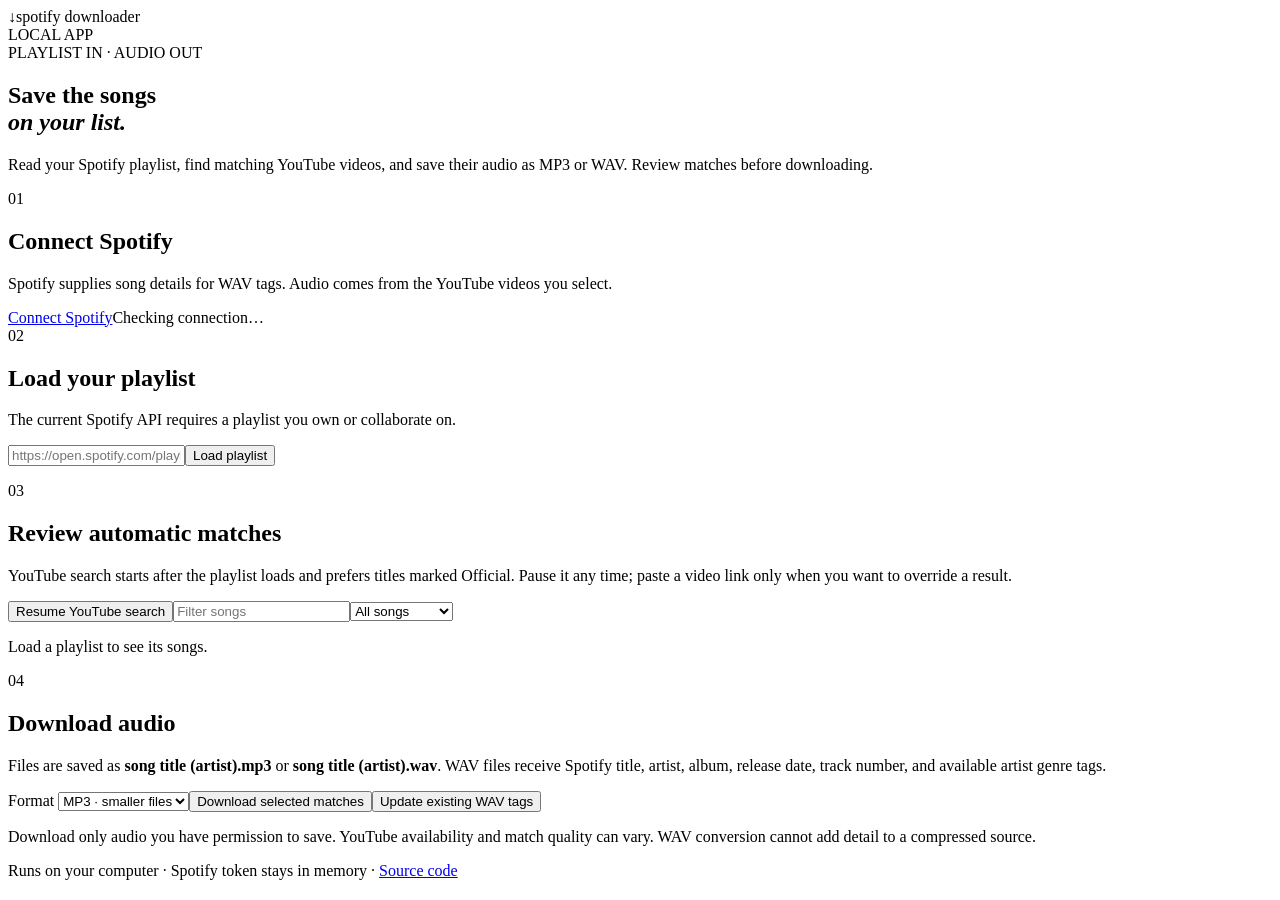
==== ui/index.html @ 51792dea "Tag existing WAV files without YouTube access" ====
<!doctype html>
<html lang="en">
<head>
  <meta charset="utf-8">
  <meta name="viewport" content="width=device-width, initial-scale=1">
  <meta name="app-token" content="__CSRF__">
  <title>Spotify Downloader</title>
  <link rel="stylesheet" href="/style.css">
  <script src="/app.js" defer></script>
</head>
<body>
  <main class="shell">
    <header class="topbar"><div class="brand"><span class="mark">↓</span><span>spotify downloader</span></div><span class="local">LOCAL APP</span></header>
    <section class="hero"><div class="eyebrow">PLAYLIST IN · AUDIO OUT</div><h1>Save the songs<br><em>on your list.</em></h1><p>Read your Spotify playlist, find matching YouTube videos, and save their audio as MP3 or WAV. Review matches before downloading.</p></section>
    <div id="notice" class="notice" role="status" hidden></div>
    <section class="card">
      <div class="step"><span>01</span><div><h2>Connect Spotify</h2><p>Spotify supplies song details for WAV tags. Audio comes from the YouTube videos you select.</p></div></div>
      <div class="row"><a class="button" href="/auth" id="connect">Connect Spotify</a><span id="connection" class="muted">Checking connection…</span></div>
    </section>
    <section class="card">
      <div class="step"><span>02</span><div><h2>Load your playlist</h2><p>The current Spotify API requires a playlist you own or collaborate on.</p></div></div>
      <form id="playlist-form" class="input-row"><input id="playlist-url" type="url" placeholder="https://open.spotify.com/playlist/…" required><button class="button" type="submit">Load playlist</button></form>
      <p id="playlist-summary" class="muted"></p>
    </section>
    <section class="card">
      <div class="step"><span>03</span><div><h2>Review automatic matches</h2><p>YouTube search starts after the playlist loads and prefers titles marked Official. Pause it any time; paste a video link only when you want to override a result.</p></div></div>
      <div class="row"><button id="match" class="button secondary">Resume YouTube search</button><input id="filter" type="search" placeholder="Filter songs"><select id="status-filter" aria-label="Filter by status"><option value="all">All songs</option><option value="needs_review">Needs review</option><option value="matched">Matched</option><option value="downloaded">Downloaded</option><option value="error">Errors</option></select></div>
      <div id="job" class="job" hidden></div>
      <div id="tracks" class="tracks"><p class="empty">Load a playlist to see its songs.</p></div>
      <p id="visible-count" class="muted"></p>
      <button id="show-more" class="text-button" hidden>Show more</button>
    </section>
    <section class="card final-card">
      <div class="step"><span>04</span><div><h2>Download audio</h2><p>Files are saved as <strong>song title (artist).mp3</strong> or <strong>song title (artist).wav</strong>. WAV files receive Spotify title, artist, album, release date, track number, and available artist genre tags.</p></div></div>
      <div class="row"><label class="format">Format <select id="format"><option value="mp3">MP3 · smaller files</option><option value="wav">WAV · larger files</option></select></label><button id="download" class="button">Download selected matches</button><button id="tag-wav" class="button secondary">Update existing WAV tags</button></div>
      <p id="folder" class="muted"></p><p class="small">Download only audio you have permission to save. YouTube availability and match quality can vary. WAV conversion cannot add detail to a compressed source.</p>
    </section>
    <footer>Runs on your computer · Spotify token stays in memory · <a href="https://github.com/aljabl/Spotify-downloader">Source code</a></footer>
  </main>
</body>
</html>
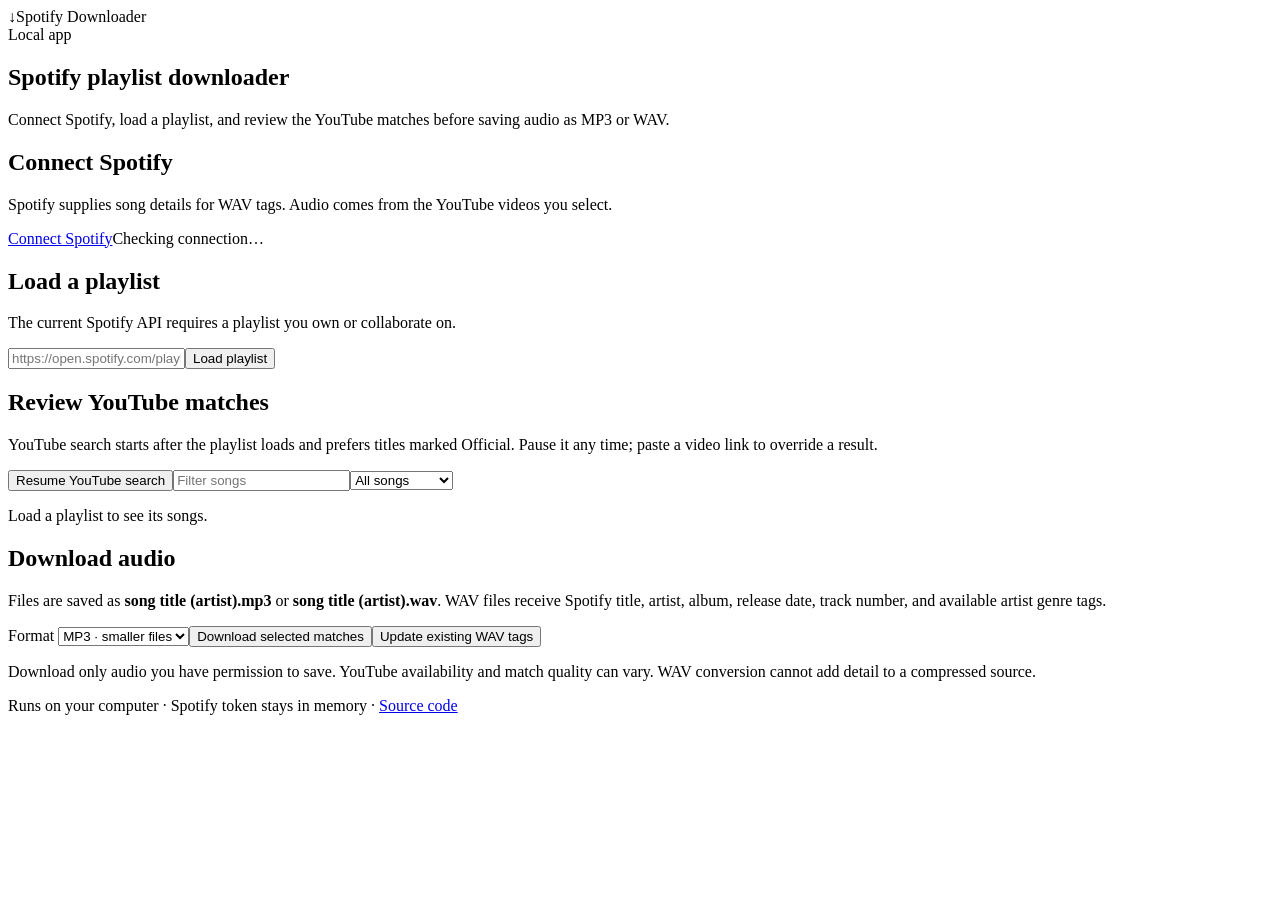
==== commit 3b6603fa: "Use plain language across downloader pages" ====
--- a/ui/index.html
+++ b/ui/index.html
@@ -10,20 +10,20 @@
 </head>
 <body>
   <main class="shell">
-    <header class="topbar"><div class="brand"><span class="mark">↓</span><span>spotify downloader</span></div><span class="local">LOCAL APP</span></header>
-    <section class="hero"><div class="eyebrow">PLAYLIST IN · AUDIO OUT</div><h1>Save the songs<br><em>on your list.</em></h1><p>Read your Spotify playlist, find matching YouTube videos, and save their audio as MP3 or WAV. Review matches before downloading.</p></section>
+    <header class="topbar"><div class="brand"><span class="mark">↓</span><span>Spotify Downloader</span></div><span class="local">Local app</span></header>
+    <section class="hero"><h1>Spotify playlist downloader</h1><p>Connect Spotify, load a playlist, and review the YouTube matches before saving audio as MP3 or WAV.</p></section>
     <div id="notice" class="notice" role="status" hidden></div>
     <section class="card">
-      <div class="step"><span>01</span><div><h2>Connect Spotify</h2><p>Spotify supplies song details for WAV tags. Audio comes from the YouTube videos you select.</p></div></div>
+      <div class="step"><div><h2>Connect Spotify</h2><p>Spotify supplies song details for WAV tags. Audio comes from the YouTube videos you select.</p></div></div>
       <div class="row"><a class="button" href="/auth" id="connect">Connect Spotify</a><span id="connection" class="muted">Checking connection…</span></div>
     </section>
     <section class="card">
-      <div class="step"><span>02</span><div><h2>Load your playlist</h2><p>The current Spotify API requires a playlist you own or collaborate on.</p></div></div>
+      <div class="step"><div><h2>Load a playlist</h2><p>The current Spotify API requires a playlist you own or collaborate on.</p></div></div>
       <form id="playlist-form" class="input-row"><input id="playlist-url" type="url" placeholder="https://open.spotify.com/playlist/…" required><button class="button" type="submit">Load playlist</button></form>
       <p id="playlist-summary" class="muted"></p>
     </section>
     <section class="card">
-      <div class="step"><span>03</span><div><h2>Review automatic matches</h2><p>YouTube search starts after the playlist loads and prefers titles marked Official. Pause it any time; paste a video link only when you want to override a result.</p></div></div>
+      <div class="step"><div><h2>Review YouTube matches</h2><p>YouTube search starts after the playlist loads and prefers titles marked Official. Pause it any time; paste a video link to override a result.</p></div></div>
       <div class="row"><button id="match" class="button secondary">Resume YouTube search</button><input id="filter" type="search" placeholder="Filter songs"><select id="status-filter" aria-label="Filter by status"><option value="all">All songs</option><option value="needs_review">Needs review</option><option value="matched">Matched</option><option value="downloaded">Downloaded</option><option value="error">Errors</option></select></div>
       <div id="job" class="job" hidden></div>
       <div id="tracks" class="tracks"><p class="empty">Load a playlist to see its songs.</p></div>
@@ -31,7 +31,7 @@
       <button id="show-more" class="text-button" hidden>Show more</button>
     </section>
     <section class="card final-card">
-      <div class="step"><span>04</span><div><h2>Download audio</h2><p>Files are saved as <strong>song title (artist).mp3</strong> or <strong>song title (artist).wav</strong>. WAV files receive Spotify title, artist, album, release date, track number, and available artist genre tags.</p></div></div>
+      <div class="step"><div><h2>Download audio</h2><p>Files are saved as <strong>song title (artist).mp3</strong> or <strong>song title (artist).wav</strong>. WAV files receive Spotify title, artist, album, release date, track number, and available artist genre tags.</p></div></div>
       <div class="row"><label class="format">Format <select id="format"><option value="mp3">MP3 · smaller files</option><option value="wav">WAV · larger files</option></select></label><button id="download" class="button">Download selected matches</button><button id="tag-wav" class="button secondary">Update existing WAV tags</button></div>
       <p id="folder" class="muted"></p><p class="small">Download only audio you have permission to save. YouTube availability and match quality can vary. WAV conversion cannot add detail to a compressed source.</p>
     </section>
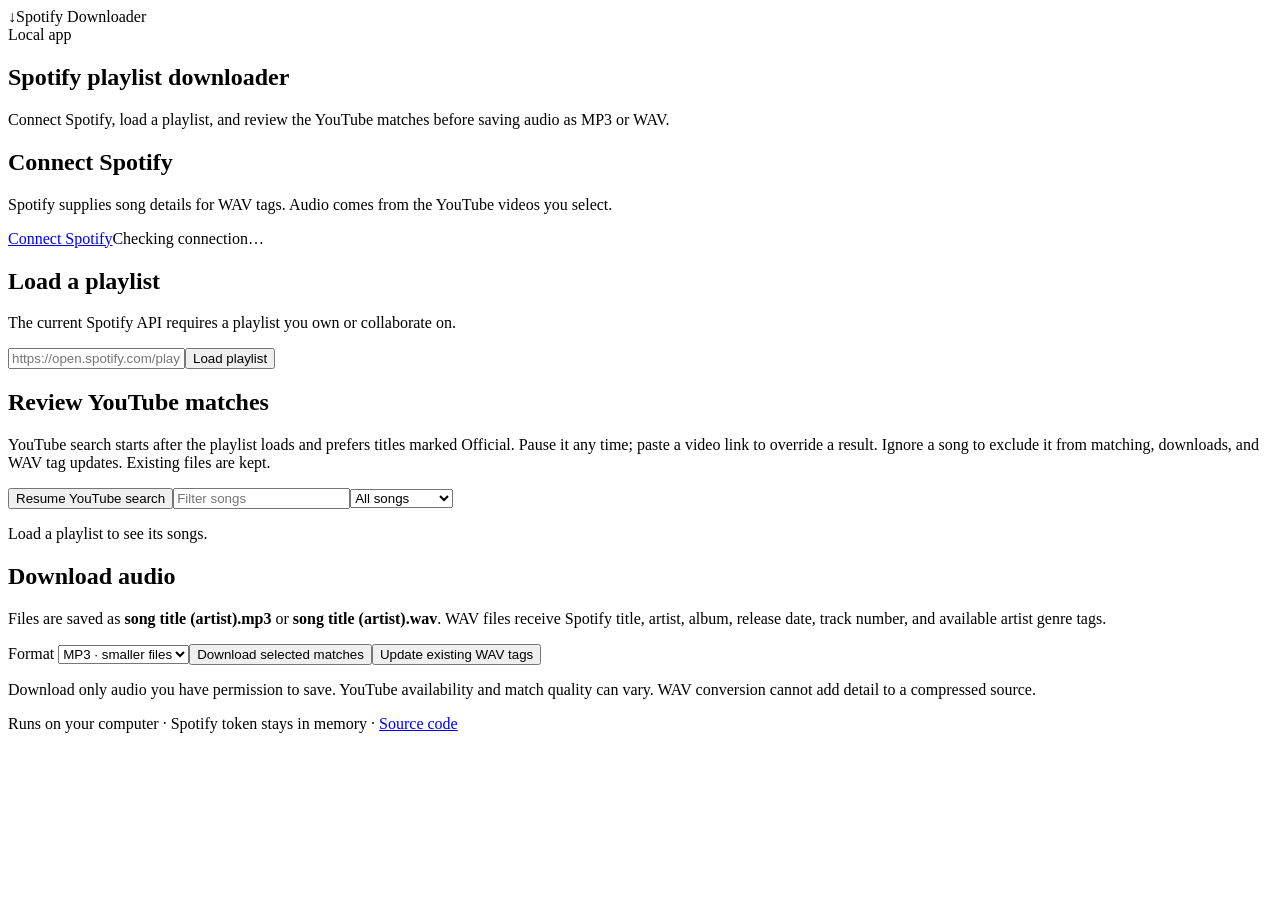
==== commit 04a86861: "Add per-song Ignore control to skip pipeline" ====
--- a/ui/index.html
+++ b/ui/index.html
@@ -23,8 +23,8 @@
       <p id="playlist-summary" class="muted"></p>
     </section>
     <section class="card">
-      <div class="step"><div><h2>Review YouTube matches</h2><p>YouTube search starts after the playlist loads and prefers titles marked Official. Pause it any time; paste a video link to override a result.</p></div></div>
-      <div class="row"><button id="match" class="button secondary">Resume YouTube search</button><input id="filter" type="search" placeholder="Filter songs"><select id="status-filter" aria-label="Filter by status"><option value="all">All songs</option><option value="needs_review">Needs review</option><option value="matched">Matched</option><option value="downloaded">Downloaded</option><option value="error">Errors</option></select></div>
+      <div class="step"><div><h2>Review YouTube matches</h2><p>YouTube search starts after the playlist loads and prefers titles marked Official. Pause it any time; paste a video link to override a result. Ignore a song to exclude it from matching, downloads, and WAV tag updates. Existing files are kept.</p></div></div>
+      <div class="row"><button id="match" class="button secondary">Resume YouTube search</button><input id="filter" type="search" placeholder="Filter songs"><select id="status-filter" aria-label="Filter by status"><option value="all">All songs</option><option value="needs_review">Needs review</option><option value="matched">Matched</option><option value="downloaded">Downloaded</option><option value="error">Errors</option><option value="ignored">Ignored</option></select></div>
       <div id="job" class="job" hidden></div>
       <div id="tracks" class="tracks"><p class="empty">Load a playlist to see its songs.</p></div>
       <p id="visible-count" class="muted"></p>
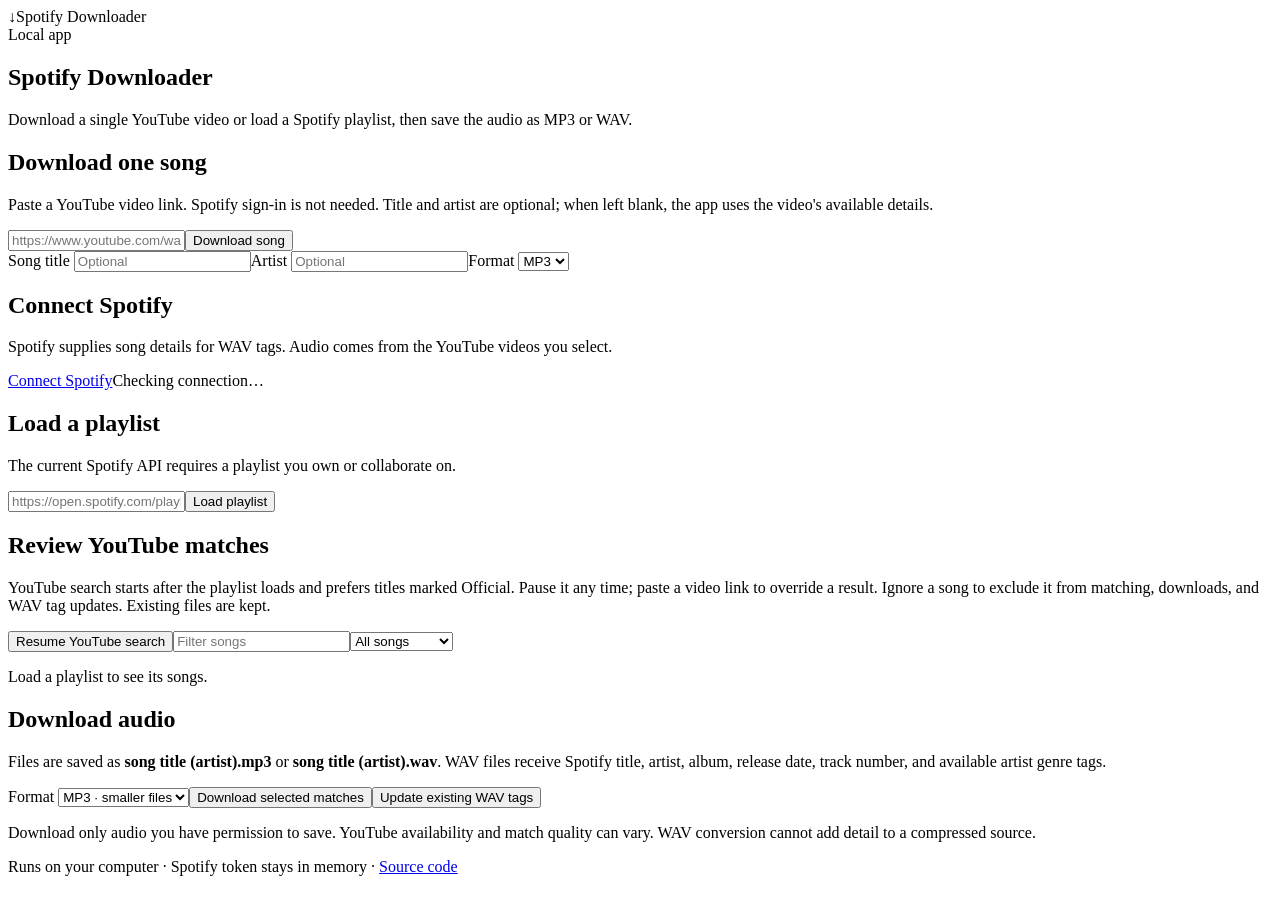
==== commit 69104ae8: "Add one-off YouTube audio downloads" ====
--- a/ui/index.html
+++ b/ui/index.html
@@ -11,8 +11,16 @@
 <body>
   <main class="shell">
     <header class="topbar"><div class="brand"><span class="mark">↓</span><span>Spotify Downloader</span></div><span class="local">Local app</span></header>
-    <section class="hero"><h1>Spotify playlist downloader</h1><p>Connect Spotify, load a playlist, and review the YouTube matches before saving audio as MP3 or WAV.</p></section>
+    <section class="hero"><h1>Spotify Downloader</h1><p>Download a single YouTube video or load a Spotify playlist, then save the audio as MP3 or WAV.</p></section>
     <div id="notice" class="notice" role="status" hidden></div>
+    <section class="card">
+      <div class="step"><div><h2>Download one song</h2><p>Paste a YouTube video link. Spotify sign-in is not needed. Title and artist are optional; when left blank, the app uses the video's available details.</p></div></div>
+      <form id="one-off-form">
+        <div class="input-row"><input id="one-off-url" type="url" aria-label="YouTube video link" placeholder="https://www.youtube.com/watch?v=…" required><button id="one-off-submit" class="button" type="submit">Download song</button></div>
+        <div class="row one-off-fields"><label>Song title <input id="one-off-title" type="text" maxlength="200" placeholder="Optional"></label><label>Artist <input id="one-off-artist" type="text" maxlength="200" placeholder="Optional"></label><label class="format">Format <select id="one-off-format"><option value="mp3">MP3</option><option value="wav">WAV</option></select></label></div>
+      </form>
+      <p id="one-off-status" class="muted" role="status" hidden></p>
+    </section>
     <section class="card">
       <div class="step"><div><h2>Connect Spotify</h2><p>Spotify supplies song details for WAV tags. Audio comes from the YouTube videos you select.</p></div></div>
       <div class="row"><a class="button" href="/auth" id="connect">Connect Spotify</a><span id="connection" class="muted">Checking connection…</span></div>
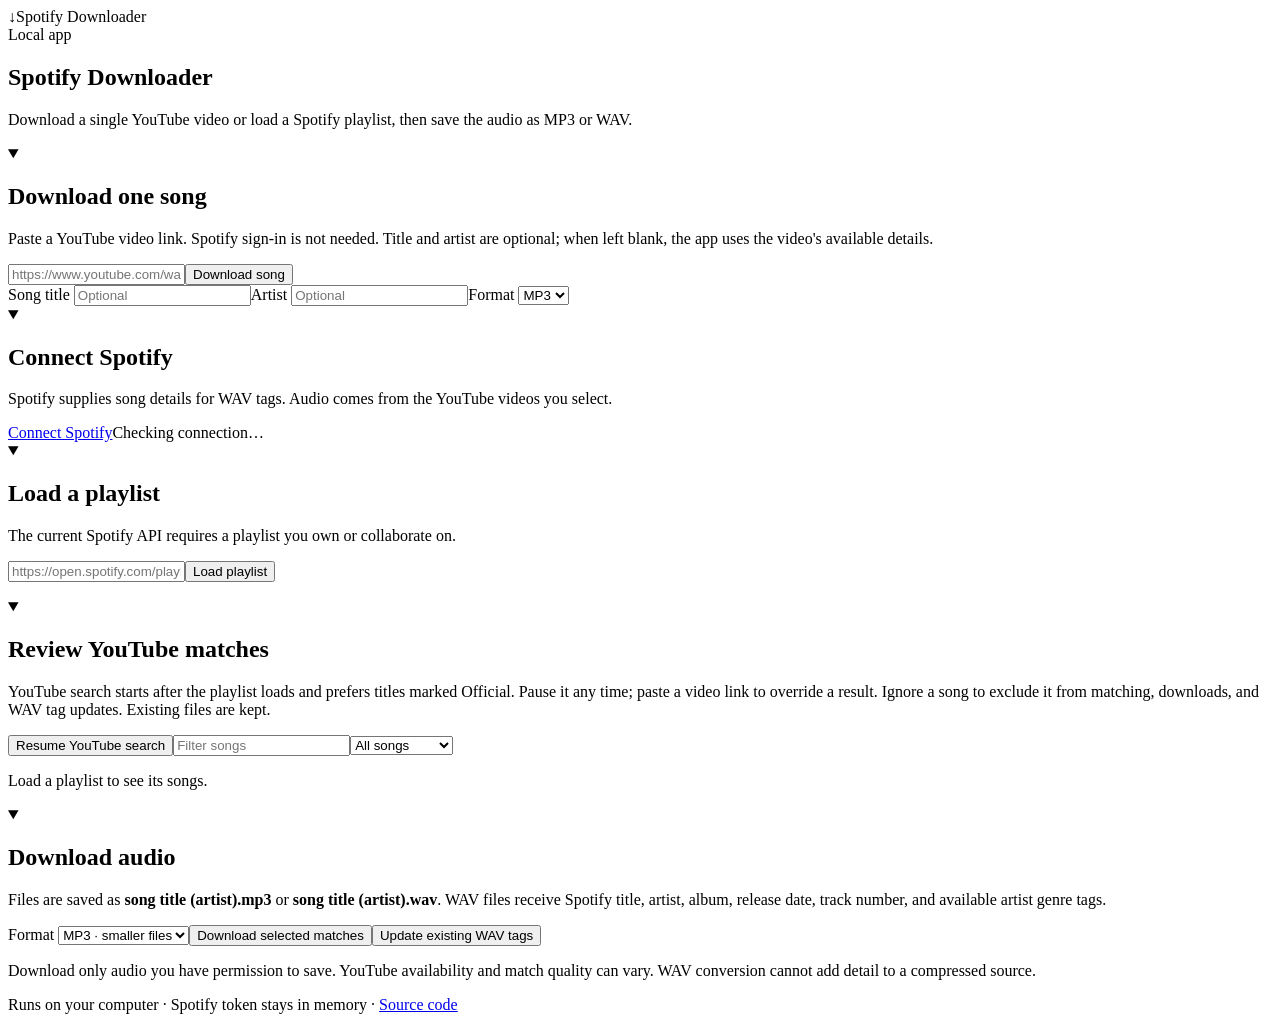
==== commit c3840077: "Make app sections collapsible" ====
--- a/ui/index.html
+++ b/ui/index.html
@@ -13,36 +13,46 @@
     <header class="topbar"><div class="brand"><span class="mark">↓</span><span>Spotify Downloader</span></div><span class="local">Local app</span></header>
     <section class="hero"><h1>Spotify Downloader</h1><p>Download a single YouTube video or load a Spotify playlist, then save the audio as MP3 or WAV.</p></section>
     <div id="notice" class="notice" role="status" hidden></div>
-    <section class="card">
-      <div class="step"><div><h2>Download one song</h2><p>Paste a YouTube video link. Spotify sign-in is not needed. Title and artist are optional; when left blank, the app uses the video's available details.</p></div></div>
+    <details class="card" open>
+      <summary class="section-header"><h2>Download one song</h2></summary>
+      <div class="section-content"><p>Paste a YouTube video link. Spotify sign-in is not needed. Title and artist are optional; when left blank, the app uses the video's available details.</p>
       <form id="one-off-form">
         <div class="input-row"><input id="one-off-url" type="url" aria-label="YouTube video link" placeholder="https://www.youtube.com/watch?v=…" required><button id="one-off-submit" class="button" type="submit">Download song</button></div>
         <div class="row one-off-fields"><label>Song title <input id="one-off-title" type="text" maxlength="200" placeholder="Optional"></label><label>Artist <input id="one-off-artist" type="text" maxlength="200" placeholder="Optional"></label><label class="format">Format <select id="one-off-format"><option value="mp3">MP3</option><option value="wav">WAV</option></select></label></div>
       </form>
       <p id="one-off-status" class="muted" role="status" hidden></p>
-    </section>
-    <section class="card">
-      <div class="step"><div><h2>Connect Spotify</h2><p>Spotify supplies song details for WAV tags. Audio comes from the YouTube videos you select.</p></div></div>
+      </div>
+    </details>
+    <details class="card" open>
+      <summary class="section-header"><h2>Connect Spotify</h2></summary>
+      <div class="section-content"><p>Spotify supplies song details for WAV tags. Audio comes from the YouTube videos you select.</p>
       <div class="row"><a class="button" href="/auth" id="connect">Connect Spotify</a><span id="connection" class="muted">Checking connection…</span></div>
-    </section>
-    <section class="card">
-      <div class="step"><div><h2>Load a playlist</h2><p>The current Spotify API requires a playlist you own or collaborate on.</p></div></div>
+      </div>
+    </details>
+    <details class="card" open>
+      <summary class="section-header"><h2>Load a playlist</h2></summary>
+      <div class="section-content"><p>The current Spotify API requires a playlist you own or collaborate on.</p>
       <form id="playlist-form" class="input-row"><input id="playlist-url" type="url" placeholder="https://open.spotify.com/playlist/…" required><button class="button" type="submit">Load playlist</button></form>
       <p id="playlist-summary" class="muted"></p>
-    </section>
-    <section class="card">
-      <div class="step"><div><h2>Review YouTube matches</h2><p>YouTube search starts after the playlist loads and prefers titles marked Official. Pause it any time; paste a video link to override a result. Ignore a song to exclude it from matching, downloads, and WAV tag updates. Existing files are kept.</p></div></div>
+      </div>
+    </details>
+    <details class="card" open>
+      <summary class="section-header"><h2>Review YouTube matches</h2></summary>
+      <div class="section-content"><p>YouTube search starts after the playlist loads and prefers titles marked Official. Pause it any time; paste a video link to override a result. Ignore a song to exclude it from matching, downloads, and WAV tag updates. Existing files are kept.</p>
       <div class="row"><button id="match" class="button secondary">Resume YouTube search</button><input id="filter" type="search" placeholder="Filter songs"><select id="status-filter" aria-label="Filter by status"><option value="all">All songs</option><option value="needs_review">Needs review</option><option value="matched">Matched</option><option value="downloaded">Downloaded</option><option value="error">Errors</option><option value="ignored">Ignored</option></select></div>
       <div id="job" class="job" hidden></div>
       <div id="tracks" class="tracks"><p class="empty">Load a playlist to see its songs.</p></div>
       <p id="visible-count" class="muted"></p>
       <button id="show-more" class="text-button" hidden>Show more</button>
-    </section>
-    <section class="card final-card">
-      <div class="step"><div><h2>Download audio</h2><p>Files are saved as <strong>song title (artist).mp3</strong> or <strong>song title (artist).wav</strong>. WAV files receive Spotify title, artist, album, release date, track number, and available artist genre tags.</p></div></div>
+      </div>
+    </details>
+    <details class="card final-card" open>
+      <summary class="section-header"><h2>Download audio</h2></summary>
+      <div class="section-content"><p>Files are saved as <strong>song title (artist).mp3</strong> or <strong>song title (artist).wav</strong>. WAV files receive Spotify title, artist, album, release date, track number, and available artist genre tags.</p>
       <div class="row"><label class="format">Format <select id="format"><option value="mp3">MP3 · smaller files</option><option value="wav">WAV · larger files</option></select></label><button id="download" class="button">Download selected matches</button><button id="tag-wav" class="button secondary">Update existing WAV tags</button></div>
       <p id="folder" class="muted"></p><p class="small">Download only audio you have permission to save. YouTube availability and match quality can vary. WAV conversion cannot add detail to a compressed source.</p>
-    </section>
+      </div>
+    </details>
     <footer>Runs on your computer · Spotify token stays in memory · <a href="https://github.com/aljabl/Spotify-downloader">Source code</a></footer>
   </main>
 </body>
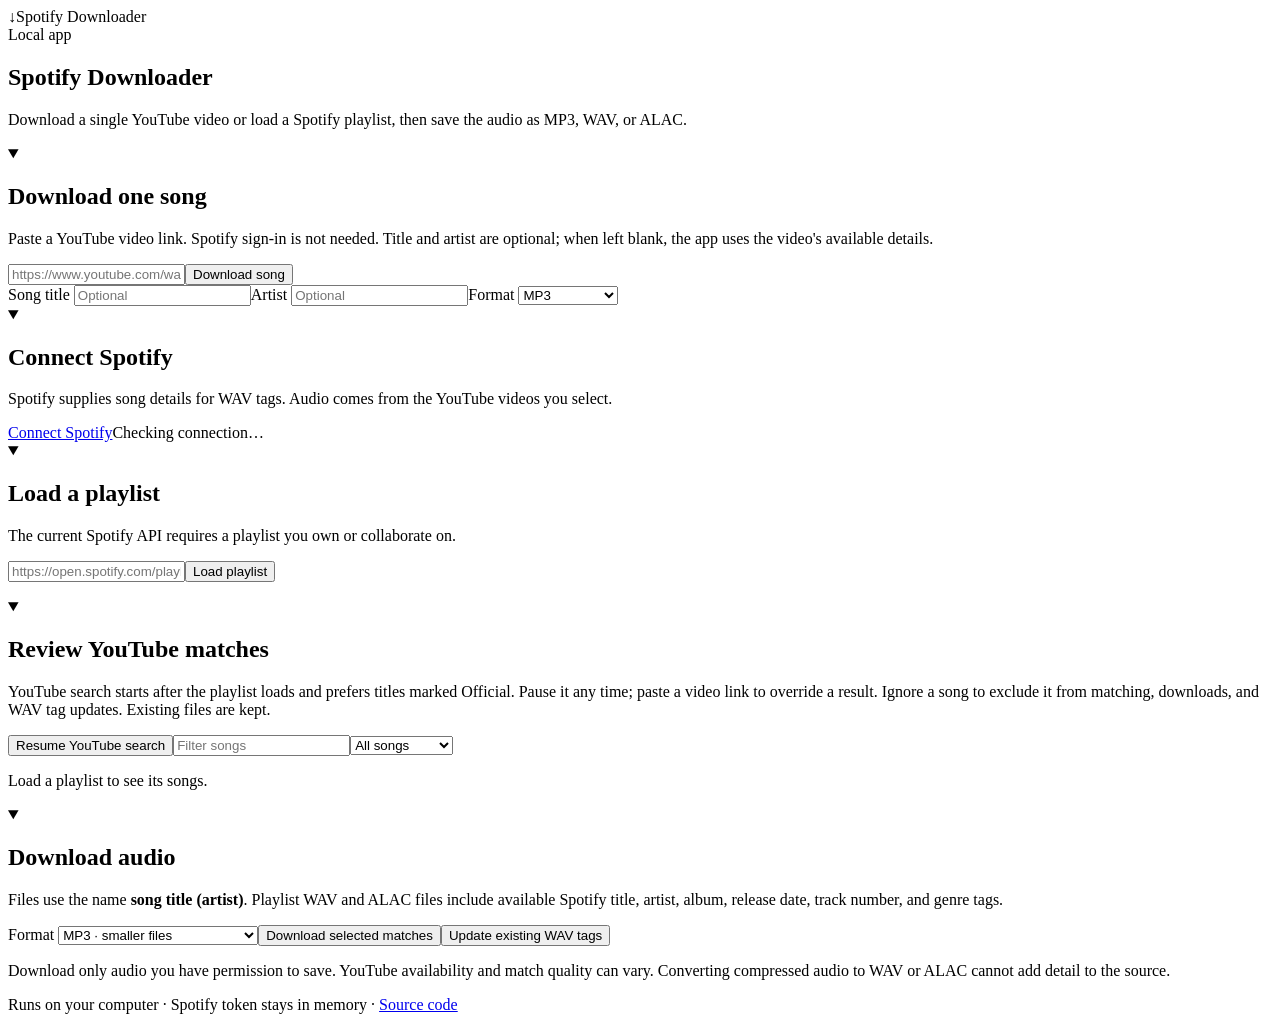
==== commit fd410bd3: "Add ALAC downloads with metadata" ====
--- a/ui/index.html
+++ b/ui/index.html
@@ -11,14 +11,14 @@
 <body>
   <main class="shell">
     <header class="topbar"><div class="brand"><span class="mark">↓</span><span>Spotify Downloader</span></div><span class="local">Local app</span></header>
-    <section class="hero"><h1>Spotify Downloader</h1><p>Download a single YouTube video or load a Spotify playlist, then save the audio as MP3 or WAV.</p></section>
+    <section class="hero"><h1>Spotify Downloader</h1><p>Download a single YouTube video or load a Spotify playlist, then save the audio as MP3, WAV, or ALAC.</p></section>
     <div id="notice" class="notice" role="status" hidden></div>
     <details class="card" open>
       <summary class="section-header"><h2>Download one song</h2></summary>
       <div class="section-content"><p>Paste a YouTube video link. Spotify sign-in is not needed. Title and artist are optional; when left blank, the app uses the video's available details.</p>
       <form id="one-off-form">
         <div class="input-row"><input id="one-off-url" type="url" aria-label="YouTube video link" placeholder="https://www.youtube.com/watch?v=…" required><button id="one-off-submit" class="button" type="submit">Download song</button></div>
-        <div class="row one-off-fields"><label>Song title <input id="one-off-title" type="text" maxlength="200" placeholder="Optional"></label><label>Artist <input id="one-off-artist" type="text" maxlength="200" placeholder="Optional"></label><label class="format">Format <select id="one-off-format"><option value="mp3">MP3</option><option value="wav">WAV</option></select></label></div>
+        <div class="row one-off-fields"><label>Song title <input id="one-off-title" type="text" maxlength="200" placeholder="Optional"></label><label>Artist <input id="one-off-artist" type="text" maxlength="200" placeholder="Optional"></label><label class="format">Format <select id="one-off-format"><option value="mp3">MP3</option><option value="wav">WAV</option><option value="alac">ALAC (.m4a)</option></select></label></div>
       </form>
       <p id="one-off-status" class="muted" role="status" hidden></p>
       </div>
@@ -48,9 +48,9 @@
     </details>
     <details class="card final-card" open>
       <summary class="section-header"><h2>Download audio</h2></summary>
-      <div class="section-content"><p>Files are saved as <strong>song title (artist).mp3</strong> or <strong>song title (artist).wav</strong>. WAV files receive Spotify title, artist, album, release date, track number, and available artist genre tags.</p>
-      <div class="row"><label class="format">Format <select id="format"><option value="mp3">MP3 · smaller files</option><option value="wav">WAV · larger files</option></select></label><button id="download" class="button">Download selected matches</button><button id="tag-wav" class="button secondary">Update existing WAV tags</button></div>
-      <p id="folder" class="muted"></p><p class="small">Download only audio you have permission to save. YouTube availability and match quality can vary. WAV conversion cannot add detail to a compressed source.</p>
+      <div class="section-content"><p>Files use the name <strong>song title (artist)</strong>. Playlist WAV and ALAC files include available Spotify title, artist, album, release date, track number, and genre tags.</p>
+      <div class="row"><label class="format">Format <select id="format"><option value="mp3">MP3 · smaller files</option><option value="wav">WAV · larger files</option><option value="alac">ALAC (.m4a) · Apple Lossless</option></select></label><button id="download" class="button">Download selected matches</button><button id="tag-wav" class="button secondary">Update existing WAV tags</button></div>
+      <p id="folder" class="muted"></p><p class="small">Download only audio you have permission to save. YouTube availability and match quality can vary. Converting compressed audio to WAV or ALAC cannot add detail to the source.</p>
       </div>
     </details>
     <footer>Runs on your computer · Spotify token stays in memory · <a href="https://github.com/aljabl/Spotify-downloader">Source code</a></footer>
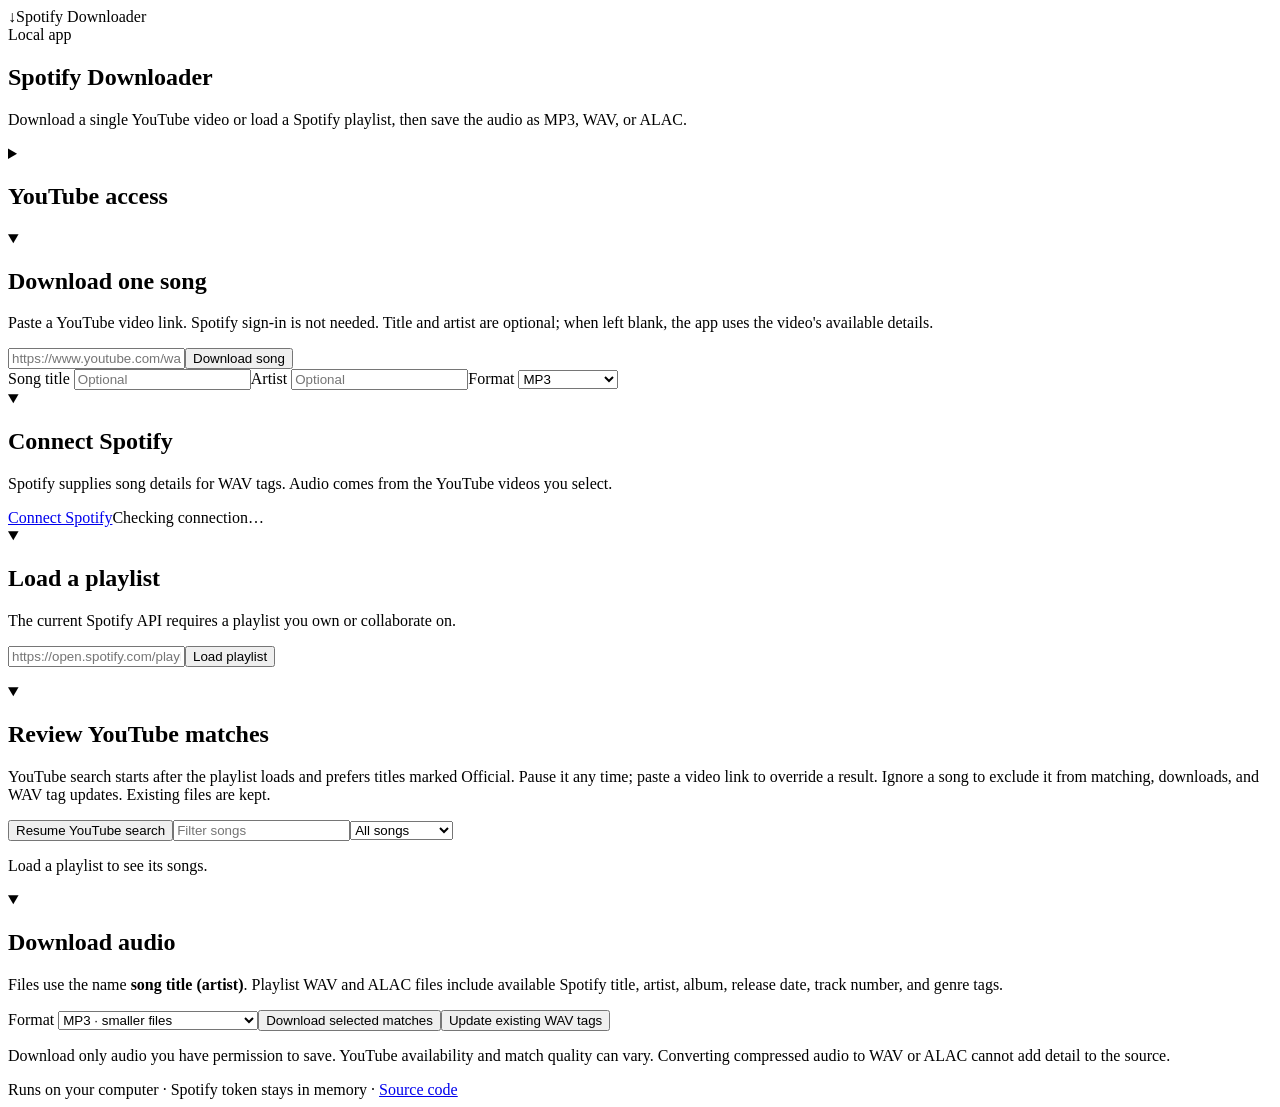
==== commit f7d7b3f8: "Improve YouTube download recovery and progress UI" ====
--- a/ui/index.html
+++ b/ui/index.html
@@ -13,6 +13,13 @@
     <header class="topbar"><div class="brand"><span class="mark">↓</span><span>Spotify Downloader</span></div><span class="local">Local app</span></header>
     <section class="hero"><h1>Spotify Downloader</h1><p>Download a single YouTube video or load a Spotify playlist, then save the audio as MP3, WAV, or ALAC.</p></section>
     <div id="notice" class="notice" role="status" hidden></div>
+    <details class="card" id="youtube-access">
+      <summary class="section-header"><h2>YouTube access</h2></summary>
+      <div class="section-content"><p>If YouTube asks you to sign in to confirm you are not a bot, sign in to YouTube in a browser on this Mac, then select it here. The app reads that browser's cookies locally when contacting YouTube.</p>
+        <div class="row"><label class="format">Browser <select id="youtube-browser"><option value="">No browser cookies</option><option value="safari">Safari</option><option value="chrome">Chrome</option><option value="firefox">Firefox</option><option value="brave">Brave</option><option value="edge">Edge</option><option value="chromium">Chromium</option><option value="opera">Opera</option><option value="vivaldi">Vivaldi</option></select></label><button id="save-youtube-browser" class="button secondary" type="button">Save YouTube access</button></div>
+        <p class="small">Only the browser choice is saved. yt-dlp reads cookies into the local app when needed; the app does not create a cookie file. You can return to “No browser cookies” at any time.</p>
+      </div>
+    </details>
     <details class="card" open>
       <summary class="section-header"><h2>Download one song</h2></summary>
       <div class="section-content"><p>Paste a YouTube video link. Spotify sign-in is not needed. Title and artist are optional; when left blank, the app uses the video's available details.</p>
@@ -50,6 +57,11 @@
       <summary class="section-header"><h2>Download audio</h2></summary>
       <div class="section-content"><p>Files use the name <strong>song title (artist)</strong>. Playlist WAV and ALAC files include available Spotify title, artist, album, release date, track number, and genre tags.</p>
       <div class="row"><label class="format">Format <select id="format"><option value="mp3">MP3 · smaller files</option><option value="wav">WAV · larger files</option><option value="alac">ALAC (.m4a) · Apple Lossless</option></select></label><button id="download" class="button">Download selected matches</button><button id="tag-wav" class="button secondary">Update existing WAV tags</button></div>
+      <div id="download-job" class="job" role="status" hidden></div>
+      <details id="download-errors" class="download-errors" hidden>
+        <summary>Failed downloads (<span id="download-error-count">0</span>)</summary>
+        <ul id="download-error-list"></ul>
+      </details>
       <p id="folder" class="muted"></p><p class="small">Download only audio you have permission to save. YouTube availability and match quality can vary. Converting compressed audio to WAV or ALAC cannot add detail to the source.</p>
       </div>
     </details>
